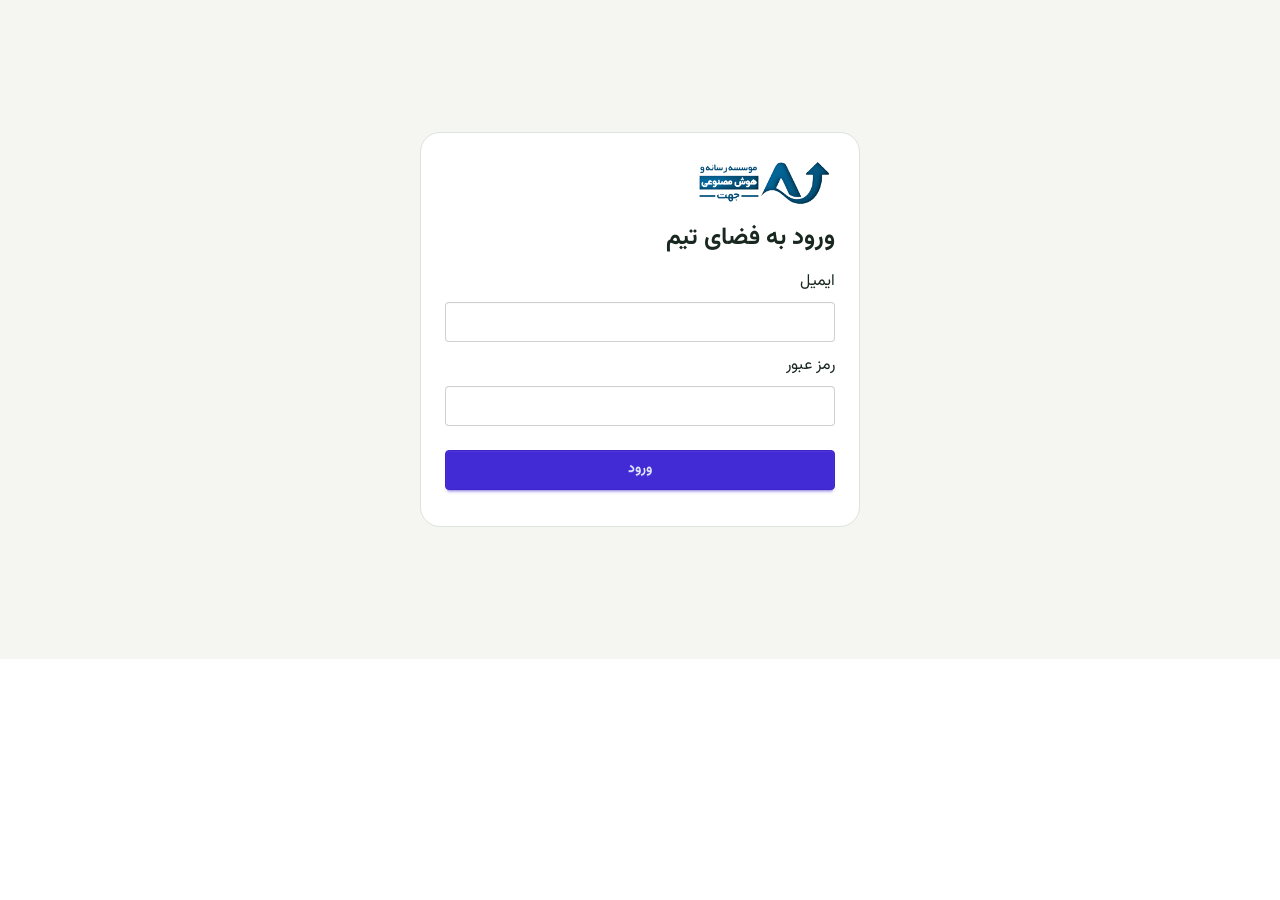
==== index.html @ eda57f1b "Build shared idea matrix and team timeline" ====
<!doctype html><html lang="fa" dir="rtl" data-theme="light"><head><meta charset="utf-8"><meta name="viewport" content="width=device-width,initial-scale=1"><title>ماتریس ایده‌های جهت</title><link href="vendor/daisyui.css" rel="stylesheet"><script src="vendor/tailwind.js"></script><link href="https://fonts.googleapis.com/css2?family=Vazirmatn:wght@400;500;600;700;800&display=swap" rel="stylesheet"><style>body{font-family:Vazirmatn,sans-serif;background:var(--page-bg);color:var(--page-fg)} :root{--page-bg:#f5f6f2;--page-fg:#18271f;--panel:#fff;--line:#dce4dc;--head:#eef3ee;--head-sticky:#e6eee7;--hover:#f8faf7;--muted:#586b5e} [data-theme="dark"]{--page-bg:#151c19;--page-fg:#e5eee8;--panel:#202a25;--line:#405047;--head:#303f36;--head-sticky:#3b4d41;--hover:#28372d;--muted:#b4c6b9} input,textarea{font-family:inherit} .wrap{max-width:1200px;margin:auto;padding:24px} .panel{background:var(--panel);border:1px solid var(--line);border-radius:20px;padding:24px} .grid-ideas{display:grid;grid-template-columns:repeat(auto-fit,minmax(min(100%,330px),1fr));gap:16px} .criterion{display:grid;grid-template-columns:1fr 86px;gap:12px;align-items:center} .criterion input{width:100%} .muted{color:var(--muted)} [data-theme="dark"] .logo{background:#fff;border-radius:8px;padding:5px} textarea{resize:vertical} .matrix-scroll{overflow-x:auto;border:1px solid var(--line);border-radius:14px;background:var(--panel);max-height:70vh}.matrix{border-collapse:separate;border-spacing:0;min-width:max-content;text-align:right}.matrix th,.matrix td{border-bottom:1px solid var(--line);border-left:1px solid var(--line);padding:8px;vertical-align:top}.matrix thead th{position:sticky;top:0;z-index:2;background:var(--head);white-space:normal;font-size:13px;min-width:120px}.matrix .sticky-idea{position:sticky;right:0;z-index:1;background:var(--panel);min-width:190px;box-shadow:-2px 0 5px #192b1f12}.matrix thead .sticky-idea{z-index:3;background:var(--head-sticky)}.matrix textarea{width:190px;min-height:88px;line-height:1.8}.matrix .score-input{width:86px}.matrix .score-cell{min-width:120px}.matrix .final-score{font-weight:700;white-space:nowrap}.matrix th small{display:block;font-weight:400;margin-top:4px}.matrix .input,.matrix .textarea{font-size:14px}.matrix tr:hover td{background-color:var(--hover)}.matrix tr:hover .sticky-idea{background:var(--hover)}@media(max-width:600px){.wrap{padding:12px}.panel{padding:16px}.matrix-scroll{max-height:62vh;overscroll-behavior-x:contain}.matrix .sticky-idea{min-width:132px}.matrix .sticky-idea textarea{width:132px}.matrix textarea{width:160px;min-height:100px}.matrix th,.matrix td{padding:6px}.matrix .input,.matrix .textarea{font-size:16px}.matrix .score-input{width:78px;min-height:44px}.criterion input{font-size:16px;min-height:44px}h1{font-size:1.5rem!important}.mobile-actions{width:100%;display:flex;gap:8px}.mobile-actions .btn{flex:1}.logo{width:112px!important}}</style></head><body><section id="auth" class="wrap"><div class="panel" style="max-width:440px;margin:12vh auto"><img class="logo" src="jahat-logo.png" alt="جهت" width="145"><h1 class="text-2xl font-bold my-4">ورود به فضای تیم</h1><form id="login-form"><label class="block my-3">ایمیل<input class="input w-full mt-2" name="email" type="email" autocomplete="username" required dir="ltr"></label><label class="block my-3">رمز عبور<input class="input w-full mt-2" name="password" type="password" autocomplete="current-password" required dir="ltr"></label><button class="btn btn-primary w-full mt-3">ورود</button><p id="auth-message" role="status" class="mt-3"></p></form></div></section><main class="wrap" id="app" hidden><header class="flex flex-wrap justify-between items-center gap-4 py-5"><div><img class="logo" src="jahat-logo.png" alt="لوگوی جهت" width="145" height="49"><div class="text-sm font-bold mt-2">فضای تصمیم‌گیری جهت</div><h1 class="text-3xl font-extrabold mt-2">ایده‌ها، روشن‌تر از همیشه</h1><p class="muted mt-2">ایده‌ها را ثبت کنید، با معیارهای خود بسنجید و اولویت‌ها را ببینید.</p></div><div class="mobile-actions"><a class="btn" href="timeline.html">تایم‌لاین جهت</a><button id="logout" class="btn">خروج</button><button id="theme" class="btn" type="button" aria-label="تغییر حالت روشن یا تیره">☾ حالت تیره</button><button id="add" class="btn btn-primary">＋ ایده جدید</button></div></header><div class="flex flex-wrap gap-3 my-5"><span class="badge badge-lg">امتیازدهی از ۱ تا ۱۰۰</span><span class="badge badge-lg" id="save-status" role="status">در حال بارگذاری…</span><span class="badge badge-lg" id="user-email"></span><button id="export" class="btn btn-sm">دریافت پشتیبان JSON</button><label class="btn btn-sm">بازیابی پشتیبان<input id="import" type="file" accept="application/json" hidden></label></div><section class="panel my-5"><div class="flex flex-wrap justify-between items-center gap-3"><div><h2 class="text-xl font-bold">معیارهای تصمیم</h2><p class="muted text-sm mt-1">ضریب بیشتر یعنی تأثیر بیشتر در امتیاز نهایی؛ امتیاز با میانگین وزنی محاسبه می‌شود.</p></div><button id="addCriterion" class="btn btn-sm">＋ معیار جدید</button></div><div id="criteria" class="grid-ideas mt-5"></div><p id="weightStatus" class="mt-4 font-bold"></p></section><section class="my-8"><div class="mb-4"><h2 class="text-xl font-bold">ایده‌ها</h2><p class="muted text-sm mt-1">برای هر معیار عدد بزرگ‌تر بهتر است؛ خانه خالی یعنی هنوز ارزیابی نشده.</p></div><p class="muted text-sm mb-3">برای دیدن ستون‌های بیشتر، جدول را به چپ و راست بکشید. عنوان هر ایده در جای خود می‌ماند.</p><div id="ideas"></div></section><section class="panel my-8"><h2 class="text-xl font-bold">رتبه‌بندی زنده</h2><p class="muted text-sm mt-1">با هر تغییر به‌روزرسانی می‌شود؛ ایده‌های ناقص در انتها می‌آیند.</p><div id="ranking" class="mt-5"></div></section></main><script src="vendor/supabase.js"></script><script src="config.js"></script><script src="auth.js"></script><script>
const names=['سرعت رسیدن به نتیجه','مناسب بودن هزینه','امکان درآمدزایی','ریسک قابل‌قبول','تناسب با راهبرد','نیاز مشتری','امکان فروش','توان اجرای تیم'],weights=[1,1,1,1,0.5,2,2,1.5], key='jahat-idea-matrix-v1';let state;const $=s=>document.querySelector(s);const esc=s=>String(s??'').replace(/[&<>"']/g,c=>({'&':'&amp;','<':'&lt;','>':'&gt;','"':'&quot;',"'":'&#39;'}[c]));const num=n=>new Intl.NumberFormat('fa-IR',{maximumFractionDigits:1}).format(n);const uid=()=>Date.now().toString(36)+'-'+Math.random().toString(36).slice(2,11);
let revision=0, dirty=false, saving=false;
function save(){dirty=true;render();flush();}
async function flush(){if(saving||!dirty)return;saving=true;dirty=false;const snapshot=JSON.parse(JSON.stringify(state));$('#save-status').textContent='در حال ذخیره…';const result=await client.rpc('save_idea_matrix',{p_content:snapshot,p_revision:revision});if(result.error){dirty=true;$('#save-status').textContent='ذخیره نشد؛ پشتیبان بگیرید و صفحه را تازه کنید';alert('تغییرات ذخیره نشد. احتمالاً فرد دیگری هم‌زمان ویرایش کرده است. لطفاً از تغییرات پشتیبان بگیرید و صفحه را تازه کنید.');}else{revision=Number(result.data);$('#save-status').textContent='ذخیره شد';}saving=false;if(dirty&&!result.error)flush();}function score(i){let total=state.criteria.reduce((a,c)=>a+Number(c.weight),0);if(total<=0||state.criteria.some(c=>i.scores[c.id]===''||i.scores[c.id]==null||!Number.isFinite(Number(i.scores[c.id]))||Number(i.scores[c.id])<1||Number(i.scores[c.id])>100))return null;return Math.round(state.criteria.reduce((a,c)=>a+Number(i.scores[c.id])*Number(c.weight),0)*10/total)/10}
function render(){let oldScroll=$('.matrix-scroll');let scrollLeft=oldScroll?.scrollLeft??0,scrollTop=oldScroll?.scrollTop??0;let total=state.criteria.reduce((a,c)=>a+Number(c.weight),0);$('#weightStatus').textContent='مجموع ضرایب: '+num(total)+(total<=0?' — دست‌کم یک ضریب باید بیشتر از صفر باشد':'');$('#criteria').innerHTML=state.criteria.map(c=>`<div class="criterion"><label class="text-sm font-semibold"><input class="input input-sm w-full" aria-label="نام معیار" data-c="${c.id}" data-field="name" value="${esc(c.name)}"></label><div><input class="input input-sm" aria-label="ضریب معیار" type="number" min="0" step="0.1" data-c="${c.id}" data-field="weight" value="${esc(c.weight)}"></div></div>`).join('');$('#ideas').innerHTML=`<div class="matrix-scroll" role="region" aria-label="جدول ایده‌ها؛ قابل پیمایش افقی" tabindex="0"><table class="table matrix"><thead><tr><th class="sticky-idea" scope="col">ایده</th>${[['method','توضیح روش'],['goals','اهداف'],['needs','ملزومات'],['time','زمان رسیدن به نتیجه']].map(([f,l])=>`<th scope="col">${l}</th>`).join('')}${state.criteria.map(c=>`<th class="score-cell" scope="col">${esc(c.name)}<small>ضریب ${num(c.weight)}</small></th>`).join('')}<th scope="col">امتیاز نهایی<small>از ۱۰۰</small></th><th scope="col">دلایل و شواهد</th><th scope="col">عملیات</th></tr></thead><tbody>${state.ideas.map((i,k)=>`<tr><th scope="row" class="sticky-idea"><span class="muted text-xs">${num(k+1)}</span><textarea class="textarea" rows="3" aria-label="عنوان ایده ${num(k+1)}" data-i="${i.id}" data-field="title">${esc(i.title)}</textarea></th>${[['method','توضیح روش'],['goals','اهداف'],['needs','ملزومات'],['time','زمان رسیدن به نتیجه']].map(([f,l])=>`<td><textarea class="textarea" rows="3" aria-label="${l}، ایده ${num(k+1)}" data-i="${i.id}" data-field="${f}">${esc(i[f])}</textarea></td>`).join('')}${state.criteria.map(c=>`<td class="score-cell"><input class="input score-input" type="number" min="1" max="100" step="1" data-i="${i.id}" data-score="${c.id}" value="${esc(i.scores[c.id]??'')}" aria-label="${esc(c.name)}، ایده ${num(k+1)}"></td>`).join('')}<td class="final-score">${score(i)===null?'ناقص':num(score(i))}</td><td><textarea class="textarea" rows="3" aria-label="دلایل و شواهد، ایده ${num(k+1)}" data-i="${i.id}" data-field="evidence">${esc(i.evidence)}</textarea></td><td><button class="btn btn-ghost btn-sm" data-delete="${i.id}" aria-label="حذف ایده ${num(k+1)}">حذف</button></td></tr>`).join('')}</tbody></table>${state.ideas.length?'':'<p class="p-4">هنوز ایده‌ای ثبت نشده است. از دکمه ایده جدید استفاده کنید.</p>'}</div>`;$('.matrix-scroll').scrollLeft=scrollLeft;$('.matrix-scroll').scrollTop=scrollTop;let sorted=[...state.ideas].sort((a,b)=>(score(b)??-1)-(score(a)??-1));$('#ranking').innerHTML=sorted.length?sorted.map((i,k)=>`<div class="flex justify-between items-center gap-4 py-4 border-b border-base-200"><div><span class="badge ml-3">${num(k+1)}</span><strong>${esc(i.title||'ایده بدون عنوان')}</strong></div><span class="font-bold">${score(i)===null?'ناقص':num(score(i))+' از ۱۰۰'}</span></div>`).join(''):'هنوز ایده‌ای ثبت نشده است.'}
const themeButton=$('#theme');function setTheme(t){document.documentElement.dataset.theme=t;themeButton.textContent=t==='dark'?'☀ حالت روشن':'☾ حالت تیره';localStorage.setItem('jahat-theme',t)}setTheme(localStorage.getItem('jahat-theme')|| (matchMedia('(prefers-color-scheme: dark)').matches?'dark':'light'));themeButton.onclick=()=>setTheme(document.documentElement.dataset.theme==='dark'?'light':'dark');
// Re-render on change so typing remains uninterrupted.
document.addEventListener('change',e=>{let t=e.target;if(t.dataset.c){let c=state.criteria.find(c=>c.id===t.dataset.c);c[t.dataset.field]=t.dataset.field==='weight'?Math.max(0,Number(t.value)||0):t.value;save()}if(t.dataset.i){let i=state.ideas.find(i=>i.id===t.dataset.i);if(t.dataset.score){let n=t.value===''?'':Number(t.value);if(n!==''&&(!Number.isInteger(n)||n<1||n>100)){alert('امتیاز باید عدد صحیح بین ۱ تا ۱۰۰ باشد.');t.value=i.scores[t.dataset.score]??'';return}i.scores[t.dataset.score]=n}else i[t.dataset.field]=t.value;save()}});document.addEventListener('click',e=>{let id=e.target.dataset.delete;if(id&&confirm('این ایده حذف شود؟ پیش از حذف می‌توانید پشتیبان بگیرید.')){state.ideas=state.ideas.filter(i=>i.id!==id);save()}});$('#add').onclick=()=>{state.ideas.push({id:uid(),title:'',method:'',goals:'',needs:'',time:'',evidence:'',scores:{}});save();document.querySelector('#ideas tbody tr:last-child').scrollIntoView({behavior:'smooth',block:'nearest'})};$('#addCriterion').onclick=()=>{state.criteria.push({id:uid(),name:'معیار جدید',weight:1});save()};$('#export').onclick=()=>{let a=document.createElement('a');a.href=URL.createObjectURL(new Blob([JSON.stringify(state,null,2)],{type:'application/json'}));a.download='jahat-ideas-backup.json';a.click();URL.revokeObjectURL(a.href)};$('#import').onchange=async e=>{try{let d=JSON.parse(await e.target.files[0].text());if(!Array.isArray(d.criteria)||!Array.isArray(d.ideas))throw Error();if(confirm('داده‌های فعلی با این پشتیبان جایگزین شوند؟')){state=d;if(!state.coefficientsV1){state.criteria.forEach(c=>c.weight=Number(c.weight)/10);state.coefficientsV1=true}save()}}catch{alert('فایل پشتیبان معتبر نیست.')}e.target.value=''};
(async()=>{try{if(!await activate())return;const {data,error}=await client.from('idea_matrix').select('content,revision').eq('id',true).single();if(error)throw error;revision=Number(data.revision);state=data.content;if(!state.criteria.length){state={coefficientsV1:true,criteria:names.map((name,n)=>({id:'c'+n,name,weight:weights[n]})),ideas:[]};}render();$('#save-status').textContent='داده‌های مشترک بارگذاری شد';}catch(e){$('#save-status').textContent='خطا در دریافت داده‌ها؛ صفحه را تازه کنید';}})();</script></body></html>
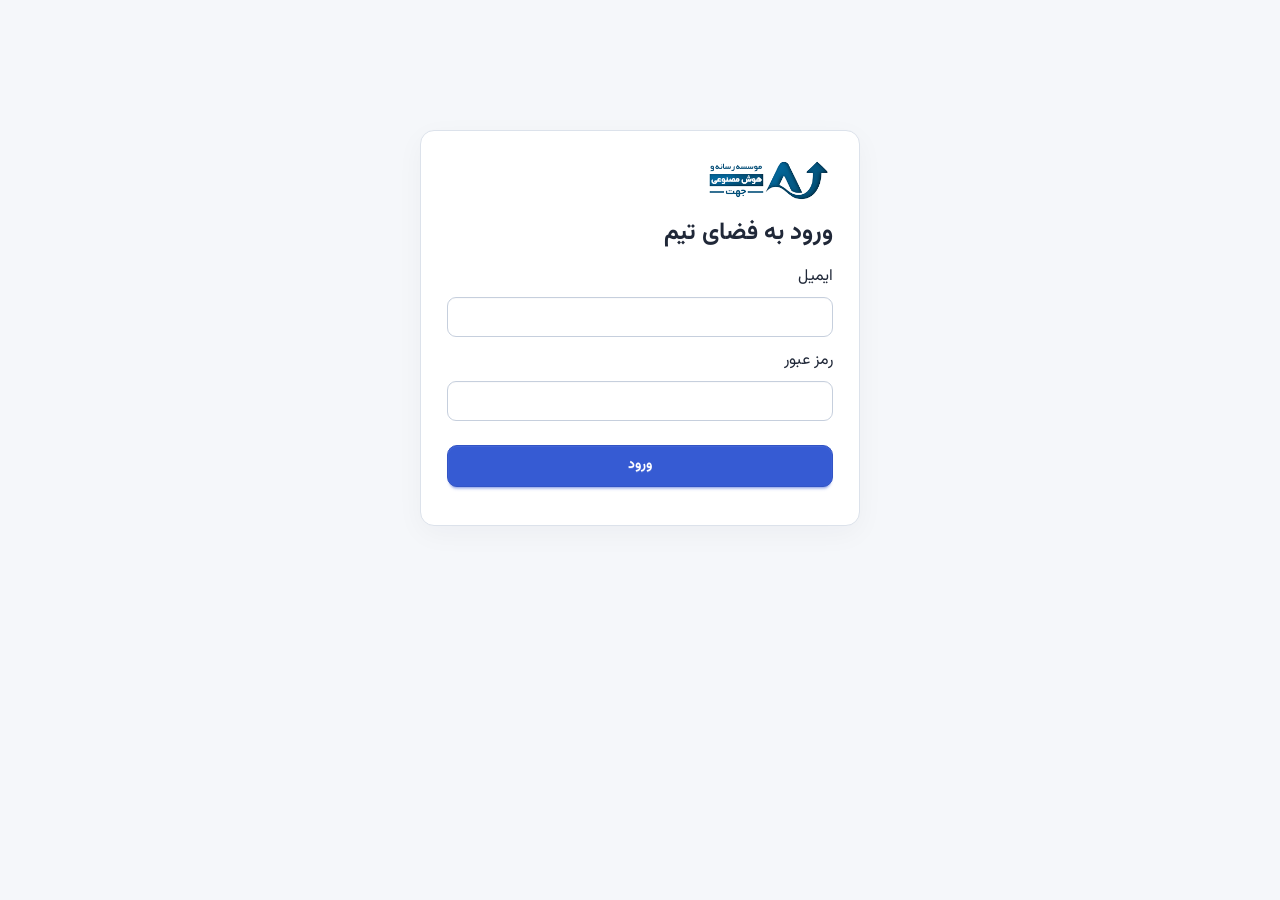
==== commit ede4c94e: "Redesign timeline and preserve login sessions" ====
--- a/index.html
+++ b/index.html
@@ -1,10 +1,12 @@
-<!doctype html><html lang="fa" dir="rtl" data-theme="light"><head><meta charset="utf-8"><meta name="viewport" content="width=device-width,initial-scale=1"><title>ماتریس ایده‌های جهت</title><link href="vendor/daisyui.css" rel="stylesheet"><script src="vendor/tailwind.js"></script><link href="https://fonts.googleapis.com/css2?family=Vazirmatn:wght@400;500;600;700;800&display=swap" rel="stylesheet"><style>body{font-family:Vazirmatn,sans-serif;background:var(--page-bg);color:var(--page-fg)} :root{--page-bg:#f5f6f2;--page-fg:#18271f;--panel:#fff;--line:#dce4dc;--head:#eef3ee;--head-sticky:#e6eee7;--hover:#f8faf7;--muted:#586b5e} [data-theme="dark"]{--page-bg:#151c19;--page-fg:#e5eee8;--panel:#202a25;--line:#405047;--head:#303f36;--head-sticky:#3b4d41;--hover:#28372d;--muted:#b4c6b9} input,textarea{font-family:inherit} .wrap{max-width:1200px;margin:auto;padding:24px} .panel{background:var(--panel);border:1px solid var(--line);border-radius:20px;padding:24px} .grid-ideas{display:grid;grid-template-columns:repeat(auto-fit,minmax(min(100%,330px),1fr));gap:16px} .criterion{display:grid;grid-template-columns:1fr 86px;gap:12px;align-items:center} .criterion input{width:100%} .muted{color:var(--muted)} [data-theme="dark"] .logo{background:#fff;border-radius:8px;padding:5px} textarea{resize:vertical} .matrix-scroll{overflow-x:auto;border:1px solid var(--line);border-radius:14px;background:var(--panel);max-height:70vh}.matrix{border-collapse:separate;border-spacing:0;min-width:max-content;text-align:right}.matrix th,.matrix td{border-bottom:1px solid var(--line);border-left:1px solid var(--line);padding:8px;vertical-align:top}.matrix thead th{position:sticky;top:0;z-index:2;background:var(--head);white-space:normal;font-size:13px;min-width:120px}.matrix .sticky-idea{position:sticky;right:0;z-index:1;background:var(--panel);min-width:190px;box-shadow:-2px 0 5px #192b1f12}.matrix thead .sticky-idea{z-index:3;background:var(--head-sticky)}.matrix textarea{width:190px;min-height:88px;line-height:1.8}.matrix .score-input{width:86px}.matrix .score-cell{min-width:120px}.matrix .final-score{font-weight:700;white-space:nowrap}.matrix th small{display:block;font-weight:400;margin-top:4px}.matrix .input,.matrix .textarea{font-size:14px}.matrix tr:hover td{background-color:var(--hover)}.matrix tr:hover .sticky-idea{background:var(--hover)}@media(max-width:600px){.wrap{padding:12px}.panel{padding:16px}.matrix-scroll{max-height:62vh;overscroll-behavior-x:contain}.matrix .sticky-idea{min-width:132px}.matrix .sticky-idea textarea{width:132px}.matrix textarea{width:160px;min-height:100px}.matrix th,.matrix td{padding:6px}.matrix .input,.matrix .textarea{font-size:16px}.matrix .score-input{width:78px;min-height:44px}.criterion input{font-size:16px;min-height:44px}h1{font-size:1.5rem!important}.mobile-actions{width:100%;display:flex;gap:8px}.mobile-actions .btn{flex:1}.logo{width:112px!important}}</style></head><body><section id="auth" class="wrap"><div class="panel" style="max-width:440px;margin:12vh auto"><img class="logo" src="jahat-logo.png" alt="جهت" width="145"><h1 class="text-2xl font-bold my-4">ورود به فضای تیم</h1><form id="login-form"><label class="block my-3">ایمیل<input class="input w-full mt-2" name="email" type="email" autocomplete="username" required dir="ltr"></label><label class="block my-3">رمز عبور<input class="input w-full mt-2" name="password" type="password" autocomplete="current-password" required dir="ltr"></label><button class="btn btn-primary w-full mt-3">ورود</button><p id="auth-message" role="status" class="mt-3"></p></form></div></section><main class="wrap" id="app" hidden><header class="flex flex-wrap justify-between items-center gap-4 py-5"><div><img class="logo" src="jahat-logo.png" alt="لوگوی جهت" width="145" height="49"><div class="text-sm font-bold mt-2">فضای تصمیم‌گیری جهت</div><h1 class="text-3xl font-extrabold mt-2">ایده‌ها، روشن‌تر از همیشه</h1><p class="muted mt-2">ایده‌ها را ثبت کنید، با معیارهای خود بسنجید و اولویت‌ها را ببینید.</p></div><div class="mobile-actions"><a class="btn" href="timeline.html">تایم‌لاین جهت</a><button id="logout" class="btn">خروج</button><button id="theme" class="btn" type="button" aria-label="تغییر حالت روشن یا تیره">☾ حالت تیره</button><button id="add" class="btn btn-primary">＋ ایده جدید</button></div></header><div class="flex flex-wrap gap-3 my-5"><span class="badge badge-lg">امتیازدهی از ۱ تا ۱۰۰</span><span class="badge badge-lg" id="save-status" role="status">در حال بارگذاری…</span><span class="badge badge-lg" id="user-email"></span><button id="export" class="btn btn-sm">دریافت پشتیبان JSON</button><label class="btn btn-sm">بازیابی پشتیبان<input id="import" type="file" accept="application/json" hidden></label></div><section class="panel my-5"><div class="flex flex-wrap justify-between items-center gap-3"><div><h2 class="text-xl font-bold">معیارهای تصمیم</h2><p class="muted text-sm mt-1">ضریب بیشتر یعنی تأثیر بیشتر در امتیاز نهایی؛ امتیاز با میانگین وزنی محاسبه می‌شود.</p></div><button id="addCriterion" class="btn btn-sm">＋ معیار جدید</button></div><div id="criteria" class="grid-ideas mt-5"></div><p id="weightStatus" class="mt-4 font-bold"></p></section><section class="my-8"><div class="mb-4"><h2 class="text-xl font-bold">ایده‌ها</h2><p class="muted text-sm mt-1">برای هر معیار عدد بزرگ‌تر بهتر است؛ خانه خالی یعنی هنوز ارزیابی نشده.</p></div><p class="muted text-sm mb-3">برای دیدن ستون‌های بیشتر، جدول را به چپ و راست بکشید. عنوان هر ایده در جای خود می‌ماند.</p><div id="ideas"></div></section><section class="panel my-8"><h2 class="text-xl font-bold">رتبه‌بندی زنده</h2><p class="muted text-sm mt-1">با هر تغییر به‌روزرسانی می‌شود؛ ایده‌های ناقص در انتها می‌آیند.</p><div id="ranking" class="mt-5"></div></section></main><script src="vendor/supabase.js"></script><script src="config.js"></script><script src="auth.js"></script><script>
+<!doctype html><html lang="fa" dir="rtl" data-theme="light"><head><meta charset="utf-8"><meta name="viewport" content="width=device-width,initial-scale=1"><title>ماتریس ایده‌های جهت</title><link href="vendor/daisyui.css" rel="stylesheet"><script src="vendor/tailwind.js"></script><link href="app.css?v=20261118-1" rel="stylesheet"></head><body><section id="auth" class="wrap" hidden><div class="panel" style="max-width:440px;margin:12vh auto"><img class="logo" src="jahat-logo.png" alt="جهت" width="145"><h1 class="text-2xl font-bold my-4">ورود به فضای تیم</h1><form id="login-form"><label class="block my-3">ایمیل<input class="input w-full mt-2" name="email" type="email" autocomplete="username" required dir="ltr"></label><label class="block my-3">رمز عبور<input class="input w-full mt-2" name="password" type="password" autocomplete="current-password" required dir="ltr"></label><button class="btn btn-primary w-full mt-3">ورود</button></form><p id="auth-message" role="status" class="mt-3"></p><button id="retry-access" type="button" class="btn btn-sm mt-3 hidden">تلاش دوباره</button></div></section><main class="wrap" id="app" hidden><header class="app-header"><div><img class="logo" src="jahat-logo.png" alt="لوگوی جهت" width="145" height="49"><div class="text-sm font-bold mt-2">فضای تصمیم‌گیری جهت</div><h1 class="text-3xl font-extrabold mt-2">ایده‌ها، روشن‌تر از همیشه</h1><p class="muted mt-2">ایده‌ها را ثبت کنید، با معیارهای خود بسنجید و اولویت‌ها را ببینید.</p></div><div class="mobile-actions"><a class="btn" href="timeline.html">تایم‌لاین جهت</a><button id="change-password" class="btn">تغییر رمز</button><button id="logout" class="btn">خروج</button><button id="theme" class="btn" type="button" aria-label="تغییر حالت روشن یا تیره">☾ حالت تیره</button><button id="add" class="btn btn-primary">＋ ایده جدید</button></div></header><div class="flex flex-wrap gap-3 my-5"><span class="badge badge-lg">امتیازدهی از ۱ تا ۱۰۰</span><span class="badge badge-lg" id="save-status" role="status">در حال بارگذاری…</span><span class="badge badge-lg" id="user-email"></span><button id="export" class="btn btn-sm">دریافت پشتیبان JSON</button><label class="btn btn-sm">بازیابی پشتیبان<input id="import" type="file" accept="application/json" hidden></label></div><section class="panel my-5"><div class="flex flex-wrap justify-between items-center gap-3"><div><h2 class="text-xl font-bold">معیارهای تصمیم</h2><p class="muted text-sm mt-1">ضریب بیشتر یعنی تأثیر بیشتر در امتیاز نهایی؛ امتیاز با میانگین وزنی محاسبه می‌شود.</p></div><button id="addCriterion" class="btn btn-sm">＋ معیار جدید</button></div><div id="criteria" class="grid-ideas mt-5"></div><p id="weightStatus" class="mt-4 font-bold"></p></section><section class="my-8"><div class="mb-4"><h2 class="text-xl font-bold">ایده‌ها</h2><p class="muted text-sm mt-1">برای هر معیار عدد بزرگ‌تر بهتر است؛ خانه خالی یعنی هنوز ارزیابی نشده.</p></div><p class="muted text-sm mb-3">برای دیدن ستون‌های بیشتر، جدول را به چپ و راست بکشید. عنوان هر ایده در جای خود می‌ماند.</p><div id="ideas"></div></section><section class="panel my-8"><h2 class="text-xl font-bold">رتبه‌بندی زنده</h2><p class="muted text-sm mt-1">با هر تغییر به‌روزرسانی می‌شود؛ ایده‌های ناقص در انتها می‌آیند.</p><div id="ranking" class="mt-5"></div></section></main><dialog id="password-dialog" class="modal"><div class="modal-box"><h2 class="text-xl font-bold">تغییر رمز عبور</h2><p class="muted text-sm mt-2">برای حفظ امنیت، هر عضو رمز شخصی خود را انتخاب کند.</p><form id="password-form"><label class="block mt-4">رمز جدید<input class="input w-full mt-2" name="new_password" type="password" minlength="10" autocomplete="new-password" required dir="ltr"></label><p id="password-message" class="mt-2" role="status"></p><div class="modal-action"><button class="btn btn-primary">ثبت رمز</button><button type="button" id="password-cancel" class="btn">انصراف</button></div></form></div></dialog><script src="vendor/supabase.js"></script><script src="config.js"></script><script src="auth.js?v=20261118-1"></script><script>
 const names=['سرعت رسیدن به نتیجه','مناسب بودن هزینه','امکان درآمدزایی','ریسک قابل‌قبول','تناسب با راهبرد','نیاز مشتری','امکان فروش','توان اجرای تیم'],weights=[1,1,1,1,0.5,2,2,1.5], key='jahat-idea-matrix-v1';let state;const $=s=>document.querySelector(s);const esc=s=>String(s??'').replace(/[&<>"']/g,c=>({'&':'&amp;','<':'&lt;','>':'&gt;','"':'&quot;',"'":'&#39;'}[c]));const num=n=>new Intl.NumberFormat('fa-IR',{maximumFractionDigits:1}).format(n);const uid=()=>Date.now().toString(36)+'-'+Math.random().toString(36).slice(2,11);
 let revision=0, dirty=false, saving=false;
 function save(){dirty=true;render();flush();}
-async function flush(){if(saving||!dirty)return;saving=true;dirty=false;const snapshot=JSON.parse(JSON.stringify(state));$('#save-status').textContent='در حال ذخیره…';const result=await client.rpc('save_idea_matrix',{p_content:snapshot,p_revision:revision});if(result.error){dirty=true;$('#save-status').textContent='ذخیره نشد؛ پشتیبان بگیرید و صفحه را تازه کنید';alert('تغییرات ذخیره نشد. احتمالاً فرد دیگری هم‌زمان ویرایش کرده است. لطفاً از تغییرات پشتیبان بگیرید و صفحه را تازه کنید.');}else{revision=Number(result.data);$('#save-status').textContent='ذخیره شد';}saving=false;if(dirty&&!result.error)flush();}function score(i){let total=state.criteria.reduce((a,c)=>a+Number(c.weight),0);if(total<=0||state.criteria.some(c=>i.scores[c.id]===''||i.scores[c.id]==null||!Number.isFinite(Number(i.scores[c.id]))||Number(i.scores[c.id])<1||Number(i.scores[c.id])>100))return null;return Math.round(state.criteria.reduce((a,c)=>a+Number(i.scores[c.id])*Number(c.weight),0)*10/total)/10}
-function render(){let oldScroll=$('.matrix-scroll');let scrollLeft=oldScroll?.scrollLeft??0,scrollTop=oldScroll?.scrollTop??0;let total=state.criteria.reduce((a,c)=>a+Number(c.weight),0);$('#weightStatus').textContent='مجموع ضرایب: '+num(total)+(total<=0?' — دست‌کم یک ضریب باید بیشتر از صفر باشد':'');$('#criteria').innerHTML=state.criteria.map(c=>`<div class="criterion"><label class="text-sm font-semibold"><input class="input input-sm w-full" aria-label="نام معیار" data-c="${c.id}" data-field="name" value="${esc(c.name)}"></label><div><input class="input input-sm" aria-label="ضریب معیار" type="number" min="0" step="0.1" data-c="${c.id}" data-field="weight" value="${esc(c.weight)}"></div></div>`).join('');$('#ideas').innerHTML=`<div class="matrix-scroll" role="region" aria-label="جدول ایده‌ها؛ قابل پیمایش افقی" tabindex="0"><table class="table matrix"><thead><tr><th class="sticky-idea" scope="col">ایده</th>${[['method','توضیح روش'],['goals','اهداف'],['needs','ملزومات'],['time','زمان رسیدن به نتیجه']].map(([f,l])=>`<th scope="col">${l}</th>`).join('')}${state.criteria.map(c=>`<th class="score-cell" scope="col">${esc(c.name)}<small>ضریب ${num(c.weight)}</small></th>`).join('')}<th scope="col">امتیاز نهایی<small>از ۱۰۰</small></th><th scope="col">دلایل و شواهد</th><th scope="col">عملیات</th></tr></thead><tbody>${state.ideas.map((i,k)=>`<tr><th scope="row" class="sticky-idea"><span class="muted text-xs">${num(k+1)}</span><textarea class="textarea" rows="3" aria-label="عنوان ایده ${num(k+1)}" data-i="${i.id}" data-field="title">${esc(i.title)}</textarea></th>${[['method','توضیح روش'],['goals','اهداف'],['needs','ملزومات'],['time','زمان رسیدن به نتیجه']].map(([f,l])=>`<td><textarea class="textarea" rows="3" aria-label="${l}، ایده ${num(k+1)}" data-i="${i.id}" data-field="${f}">${esc(i[f])}</textarea></td>`).join('')}${state.criteria.map(c=>`<td class="score-cell"><input class="input score-input" type="number" min="1" max="100" step="1" data-i="${i.id}" data-score="${c.id}" value="${esc(i.scores[c.id]??'')}" aria-label="${esc(c.name)}، ایده ${num(k+1)}"></td>`).join('')}<td class="final-score">${score(i)===null?'ناقص':num(score(i))}</td><td><textarea class="textarea" rows="3" aria-label="دلایل و شواهد، ایده ${num(k+1)}" data-i="${i.id}" data-field="evidence">${esc(i.evidence)}</textarea></td><td><button class="btn btn-ghost btn-sm" data-delete="${i.id}" aria-label="حذف ایده ${num(k+1)}">حذف</button></td></tr>`).join('')}</tbody></table>${state.ideas.length?'':'<p class="p-4">هنوز ایده‌ای ثبت نشده است. از دکمه ایده جدید استفاده کنید.</p>'}</div>`;$('.matrix-scroll').scrollLeft=scrollLeft;$('.matrix-scroll').scrollTop=scrollTop;let sorted=[...state.ideas].sort((a,b)=>(score(b)??-1)-(score(a)??-1));$('#ranking').innerHTML=sorted.length?sorted.map((i,k)=>`<div class="flex justify-between items-center gap-4 py-4 border-b border-base-200"><div><span class="badge ml-3">${num(k+1)}</span><strong>${esc(i.title||'ایده بدون عنوان')}</strong></div><span class="font-bold">${score(i)===null?'ناقص':num(score(i))+' از ۱۰۰'}</span></div>`).join(''):'هنوز ایده‌ای ثبت نشده است.'}
+async function flush(){if(saving||!dirty)return;saving=true;dirty=false;const snapshot=JSON.parse(JSON.stringify(state));$('#save-status').textContent='در حال ذخیره…';let failed=false;try{const result=await client.rpc('save_idea_matrix',{p_content:snapshot,p_revision:revision});if(result.error)throw result.error;revision=Number(result.data);$('#save-status').textContent='ذخیره شد';}catch(e){failed=true;dirty=true;$('#save-status').textContent='ذخیره نشد؛ پشتیبان بگیرید و صفحه را تازه کنید';alert('تغییرات ذخیره نشد. اتصال یا ویرایش هم‌زمان را بررسی کنید. ابتدا از تغییرات پشتیبان بگیرید، سپس صفحه را تازه کنید.');}finally{saving=false}if(dirty&&!failed)flush();}function score(i){let total=state.criteria.reduce((a,c)=>a+Number(c.weight),0);if(total<=0||state.criteria.some(c=>i.scores[c.id]===''||i.scores[c.id]==null||!Number.isFinite(Number(i.scores[c.id]))||Number(i.scores[c.id])<1||Number(i.scores[c.id])>100))return null;return Math.round(state.criteria.reduce((a,c)=>a+Number(i.scores[c.id])*Number(c.weight),0)*10/total)/10}
+function render(){let oldScroll=$('.matrix-scroll');let scrollLeft=oldScroll?.scrollLeft??0,scrollTop=oldScroll?.scrollTop??0;let total=state.criteria.reduce((a,c)=>a+Number(c.weight),0);$('#weightStatus').textContent='مجموع ضرایب: '+num(total)+(total<=0?' — دست‌کم یک ضریب باید بیشتر از صفر باشد':'');$('#criteria').innerHTML=state.criteria.map(c=>`<div class="criterion"><label class="text-sm font-semibold"><input class="input input-sm w-full" aria-label="نام معیار" data-c="${esc(c.id)}" data-field="name" value="${esc(c.name)}"></label><div><input class="input input-sm" aria-label="ضریب معیار" type="number" min="0" step="0.1" data-c="${esc(c.id)}" data-field="weight" value="${esc(c.weight)}"></div></div>`).join('');$('#ideas').innerHTML=`<div class="matrix-scroll" role="region" aria-label="جدول ایده‌ها؛ قابل پیمایش افقی" tabindex="0"><table class="table matrix"><thead><tr><th class="sticky-idea" scope="col">ایده</th>${[['method','توضیح روش'],['goals','اهداف'],['needs','ملزومات'],['time','زمان رسیدن به نتیجه']].map(([f,l])=>`<th scope="col">${l}</th>`).join('')}${state.criteria.map(c=>`<th class="score-cell" scope="col">${esc(c.name)}<small>ضریب ${num(c.weight)}</small></th>`).join('')}<th scope="col">امتیاز نهایی<small>از ۱۰۰</small></th><th scope="col">دلایل و شواهد</th><th scope="col">عملیات</th></tr></thead><tbody>${state.ideas.map((i,k)=>`<tr><th scope="row" class="sticky-idea"><span class="muted text-xs">${num(k+1)}</span><textarea class="textarea" rows="3" aria-label="عنوان ایده ${num(k+1)}" data-i="${esc(i.id)}" data-field="title">${esc(i.title)}</textarea></th>${[['method','توضیح روش'],['goals','اهداف'],['needs','ملزومات'],['time','زمان رسیدن به نتیجه']].map(([f,l])=>`<td><textarea class="textarea" rows="3" aria-label="${l}، ایده ${num(k+1)}" data-i="${esc(i.id)}" data-field="${f}">${esc(i[f])}</textarea></td>`).join('')}${state.criteria.map(c=>`<td class="score-cell"><input class="input score-input" type="number" min="1" max="100" step="1" data-i="${esc(i.id)}" data-score="${esc(c.id)}" value="${esc(i.scores[c.id]??'')}" aria-label="${esc(c.name)}، ایده ${num(k+1)}"></td>`).join('')}<td class="final-score" data-score-result="${esc(i.id)}">${score(i)===null?'ناقص':num(score(i))}</td><td><textarea class="textarea" rows="3" aria-label="دلایل و شواهد، ایده ${num(k+1)}" data-i="${esc(i.id)}" data-field="evidence">${esc(i.evidence)}</textarea></td><td><button class="btn btn-ghost btn-sm" data-delete="${esc(i.id)}" aria-label="حذف ایده ${num(k+1)}">حذف</button></td></tr>`).join('')}</tbody></table>${state.ideas.length?'':'<p class="p-4">هنوز ایده‌ای ثبت نشده است. از دکمه ایده جدید استفاده کنید.</p>'}</div>`;$('.matrix-scroll').scrollLeft=scrollLeft;$('.matrix-scroll').scrollTop=scrollTop;updateRanking()}
+function updateRanking(){let sorted=[...state.ideas].sort((a,b)=>(score(b)??-1)-(score(a)??-1));$('#ranking').innerHTML=sorted.length?sorted.map((i,k)=>`<div class="flex justify-between items-center gap-4 py-4 border-b border-base-200"><div><span class="badge ml-3">${num(k+1)}</span><strong>${esc(i.title||'ایده بدون عنوان')}</strong></div><span class="font-bold">${score(i)===null?'ناقص':num(score(i))+' از ۱۰۰'}</span></div>`).join(''):'هنوز ایده‌ای ثبت نشده است.'}
+let scoreTimer;document.addEventListener('input',e=>{const t=e.target;if(!t.dataset.score||!t.dataset.i||!state)return;const i=state.ideas.find(x=>x.id===t.dataset.i);if(!i)return;const value=t.value===''?'':Number(t.value);if(value!==''&&(!Number.isInteger(value)||value<1||value>100))return;i.scores[t.dataset.score]=value;const cell=[...document.querySelectorAll('[data-score-result]')].find(x=>x.dataset.scoreResult===i.id);if(cell)cell.textContent=score(i)===null?'ناقص':num(score(i));updateRanking();dirty=true;$('#save-status').textContent='در انتظار ذخیره…';clearTimeout(scoreTimer);scoreTimer=setTimeout(flush,700)});
 const themeButton=$('#theme');function setTheme(t){document.documentElement.dataset.theme=t;themeButton.textContent=t==='dark'?'☀ حالت روشن':'☾ حالت تیره';localStorage.setItem('jahat-theme',t)}setTheme(localStorage.getItem('jahat-theme')|| (matchMedia('(prefers-color-scheme: dark)').matches?'dark':'light'));themeButton.onclick=()=>setTheme(document.documentElement.dataset.theme==='dark'?'light':'dark');
 // Re-render on change so typing remains uninterrupted.
-document.addEventListener('change',e=>{let t=e.target;if(t.dataset.c){let c=state.criteria.find(c=>c.id===t.dataset.c);c[t.dataset.field]=t.dataset.field==='weight'?Math.max(0,Number(t.value)||0):t.value;save()}if(t.dataset.i){let i=state.ideas.find(i=>i.id===t.dataset.i);if(t.dataset.score){let n=t.value===''?'':Number(t.value);if(n!==''&&(!Number.isInteger(n)||n<1||n>100)){alert('امتیاز باید عدد صحیح بین ۱ تا ۱۰۰ باشد.');t.value=i.scores[t.dataset.score]??'';return}i.scores[t.dataset.score]=n}else i[t.dataset.field]=t.value;save()}});document.addEventListener('click',e=>{let id=e.target.dataset.delete;if(id&&confirm('این ایده حذف شود؟ پیش از حذف می‌توانید پشتیبان بگیرید.')){state.ideas=state.ideas.filter(i=>i.id!==id);save()}});$('#add').onclick=()=>{state.ideas.push({id:uid(),title:'',method:'',goals:'',needs:'',time:'',evidence:'',scores:{}});save();document.querySelector('#ideas tbody tr:last-child').scrollIntoView({behavior:'smooth',block:'nearest'})};$('#addCriterion').onclick=()=>{state.criteria.push({id:uid(),name:'معیار جدید',weight:1});save()};$('#export').onclick=()=>{let a=document.createElement('a');a.href=URL.createObjectURL(new Blob([JSON.stringify(state,null,2)],{type:'application/json'}));a.download='jahat-ideas-backup.json';a.click();URL.revokeObjectURL(a.href)};$('#import').onchange=async e=>{try{let d=JSON.parse(await e.target.files[0].text());if(!Array.isArray(d.criteria)||!Array.isArray(d.ideas))throw Error();if(confirm('داده‌های فعلی با این پشتیبان جایگزین شوند؟')){state=d;if(!state.coefficientsV1){state.criteria.forEach(c=>c.weight=Number(c.weight)/10);state.coefficientsV1=true}save()}}catch{alert('فایل پشتیبان معتبر نیست.')}e.target.value=''};
-(async()=>{try{if(!await activate())return;const {data,error}=await client.from('idea_matrix').select('content,revision').eq('id',true).single();if(error)throw error;revision=Number(data.revision);state=data.content;if(!state.criteria.length){state={coefficientsV1:true,criteria:names.map((name,n)=>({id:'c'+n,name,weight:weights[n]})),ideas:[]};}render();$('#save-status').textContent='داده‌های مشترک بارگذاری شد';}catch(e){$('#save-status').textContent='خطا در دریافت داده‌ها؛ صفحه را تازه کنید';}})();</script></body></html>+document.addEventListener('change',e=>{let t=e.target;if(t.dataset.c){let c=state.criteria.find(c=>c.id===t.dataset.c);c[t.dataset.field]=t.dataset.field==='weight'?Math.max(0,Number(t.value)||0):t.value;save()}if(t.dataset.i){let i=state.ideas.find(i=>i.id===t.dataset.i);if(t.dataset.score){let n=t.value===''?'':Number(t.value);if(n!==''&&(!Number.isInteger(n)||n<1||n>100)){alert('امتیاز باید عدد صحیح بین ۱ تا ۱۰۰ باشد.');t.value=i.scores[t.dataset.score]??'';return}i.scores[t.dataset.score]=n}else i[t.dataset.field]=t.value;save()}});document.addEventListener('click',e=>{let id=e.target.dataset.delete;if(id&&confirm('این ایده حذف شود؟ پیش از حذف می‌توانید پشتیبان بگیرید.')){state.ideas=state.ideas.filter(i=>i.id!==id);save()}});$('#add').onclick=()=>{state.ideas.push({id:uid(),title:'',method:'',goals:'',needs:'',time:'',evidence:'',scores:{}});save();document.querySelector('#ideas tbody tr:last-child').scrollIntoView({behavior:'smooth',block:'nearest'})};$('#addCriterion').onclick=()=>{state.criteria.push({id:uid(),name:'معیار جدید',weight:1});save()};$('#export').onclick=()=>{let a=document.createElement('a');a.href=URL.createObjectURL(new Blob([JSON.stringify(state,null,2)],{type:'application/json'}));a.download='jahat-ideas-backup.json';a.click();URL.revokeObjectURL(a.href)};$('#import').onchange=async e=>{try{let d=JSON.parse(await e.target.files[0].text());if(!Array.isArray(d.criteria)||!Array.isArray(d.ideas)||d.criteria.length>100||d.ideas.length>1000||d.criteria.some(c=>!c||typeof c.id!=='string'||typeof c.name!=='string'||!Number.isFinite(Number(c.weight))||Number(c.weight)<0)||d.ideas.some(i=>!i||typeof i.id!=='string'||!i.scores||typeof i.scores!=='object'))throw Error();if(confirm('داده‌های فعلی با این پشتیبان جایگزین شوند؟')){state=d;if(!state.coefficientsV1){state.criteria.forEach(c=>c.weight=Number(c.weight)/10);state.coefficientsV1=true}save()}}catch{alert('فایل پشتیبان معتبر نیست.')}e.target.value=''};
+(async()=>{try{if(!await activate())return;const {data,error}=await client.from('idea_matrix').select('content,revision').eq('id',true).single();if(error)throw error;revision=Number(data.revision);state=data.content;if(!state.criteria.length){state={coefficientsV1:true,criteria:names.map((name,n)=>({id:'c'+n,name,weight:weights[n]})),ideas:[]};}render();$('#save-status').textContent='داده‌های مشترک بارگذاری شد';setInterval(async()=>{if(dirty||saving||document.hidden||document.activeElement?.closest('#ideas, #criteria'))return;try{const next=await client.from('idea_matrix').select('content,revision').eq('id',true).single();if(!next.error&&Number(next.data.revision)!==revision){state=next.data.content;revision=Number(next.data.revision);render();$('#save-status').textContent='تغییرات تیم دریافت شد';}}catch{}},15000);}catch(e){$('#save-status').textContent='خطا در دریافت داده‌ها؛ صفحه را تازه کنید';}})();</script></body></html>
--- a/app.css
+++ b/app.css
@@ -0,0 +1,1038 @@
+@font-face {
+  font-family: "Vazirmatn";
+  src: url("vendor/Vazirmatn.woff2") format("woff2");
+  font-style: normal;
+  font-weight: 100 900;
+  font-display: swap;
+}
+
+:root,
+[data-theme="light"] {
+  color-scheme: light;
+  --page-bg: #f5f7fa;
+  --page-fg: #202838;
+  --panel: #ffffff;
+  --panel-soft: #f7f8fb;
+  --line: #dce2eb;
+  --line-strong: #c6cfdd;
+  --head: #edf1f7;
+  --head-sticky: #e5eaf2;
+  --hover: #f1f5ff;
+  --muted: #5d687a;
+  --accent: #365bd3;
+  --accent-soft: #e9eeff;
+  --accent-strong: #2748b4;
+  --track: #dfe5ef;
+  --past: #7890e3;
+  --warning: #a45c13;
+  --success: #176b56;
+  --danger: #b43c47;
+  --color-base-100: #ffffff;
+  --color-base-200: #f0f3f8;
+  --color-base-300: #dce2eb;
+  --color-base-content: #202838;
+  --color-primary: #365bd3;
+  --color-primary-content: #ffffff;
+  --color-secondary: #56657d;
+  --color-secondary-content: #ffffff;
+  --color-accent: #e8edff;
+  --color-accent-content: #263b82;
+  --color-neutral: #263143;
+  --color-neutral-content: #f7f8fb;
+  --color-info: #365bd3;
+  --color-info-content: #ffffff;
+  --color-success: #176b56;
+  --color-success-content: #ffffff;
+  --color-warning: #a45c13;
+  --color-warning-content: #ffffff;
+  --color-error: #b43c47;
+  --color-error-content: #ffffff;
+  --radius-box: 0.875rem;
+  --radius-field: 0.625rem;
+  --radius-selector: 0.625rem;
+}
+
+[data-theme="dark"] {
+  color-scheme: dark;
+  --page-bg: #151a24;
+  --page-fg: #edf1f8;
+  --panel: #202735;
+  --panel-soft: #252e3d;
+  --line: #394457;
+  --line-strong: #4b5870;
+  --head: #293345;
+  --head-sticky: #303b4f;
+  --hover: #2a3548;
+  --muted: #b2bdcf;
+  --accent: #91a8ff;
+  --accent-soft: #2e3a5c;
+  --accent-strong: #b2c2ff;
+  --track: #3b4659;
+  --past: #778ed7;
+  --warning: #ffc477;
+  --success: #7ed0b4;
+  --danger: #ff8c98;
+  --color-base-100: #202735;
+  --color-base-200: #252e3d;
+  --color-base-300: #394457;
+  --color-base-content: #edf1f8;
+  --color-primary: #91a8ff;
+  --color-primary-content: #17203a;
+  --color-secondary: #adb9ce;
+  --color-secondary-content: #1a2230;
+  --color-accent: #2e3a5c;
+  --color-accent-content: #edf1f8;
+  --color-neutral: #30394a;
+  --color-neutral-content: #edf1f8;
+  --color-info: #91a8ff;
+  --color-info-content: #17203a;
+  --color-success: #7ed0b4;
+  --color-success-content: #142b25;
+  --color-warning: #ffc477;
+  --color-warning-content: #33200c;
+  --color-error: #ff8c98;
+  --color-error-content: #35171b;
+}
+
+* {
+  box-sizing: border-box;
+}
+
+html {
+  background: var(--page-bg);
+  scroll-behavior: smooth;
+}
+
+body,
+input,
+textarea,
+select,
+button {
+  font-family: "Vazirmatn", sans-serif;
+}
+
+body {
+  min-height: 100dvh;
+  margin: 0;
+  background: var(--page-bg);
+  color: var(--page-fg);
+  transition: background-color 180ms ease, color 180ms ease;
+}
+
+button,
+a,
+input,
+textarea,
+select {
+  transition: background-color 160ms ease, border-color 160ms ease, color 160ms ease, box-shadow 160ms ease, transform 160ms ease;
+}
+
+button:active,
+a.btn:active {
+  transform: translateY(1px);
+}
+
+:focus-visible {
+  outline: 3px solid color-mix(in srgb, var(--accent) 70%, transparent);
+  outline-offset: 2px;
+}
+
+.wrap {
+  width: min(100% - 40px, 1500px);
+  margin-inline: auto;
+  padding-block: 22px 48px;
+}
+
+.panel {
+  border: 1px solid var(--line);
+  border-radius: 14px;
+  background: var(--panel);
+  padding: clamp(16px, 2vw, 26px);
+  box-shadow: 0 8px 28px rgb(25 37 59 / 4%);
+}
+
+[data-theme="dark"] .panel {
+  box-shadow: 0 10px 28px rgb(0 0 0 / 14%);
+}
+
+.muted {
+  color: var(--muted);
+}
+
+.logo {
+  display: block;
+  width: 132px;
+  height: auto;
+  object-fit: contain;
+}
+
+[data-theme="dark"] .logo {
+  padding: 5px;
+  border-radius: 8px;
+  background: #fff;
+}
+
+.app-header {
+  display: flex;
+  min-height: 76px;
+  flex-wrap: wrap;
+  align-items: center;
+  justify-content: space-between;
+  gap: 18px;
+  margin-bottom: 20px;
+  padding-block: 8px 18px;
+  border-bottom: 1px solid var(--line);
+}
+
+.header-actions,
+.mobile-actions,
+.actions {
+  display: flex;
+  flex-wrap: wrap;
+  align-items: center;
+  gap: 8px;
+}
+
+#auth .panel {
+  width: min(100%, 440px);
+  margin: 12vh auto;
+}
+
+.btn {
+  min-height: 42px;
+  border-radius: 10px;
+  font-weight: 650;
+}
+
+.btn-sm {
+  min-height: 36px;
+}
+
+.input,
+.textarea,
+.select,
+.file-input {
+  border-color: var(--line-strong);
+  border-radius: 9px;
+  background: var(--panel);
+  color: var(--page-fg);
+}
+
+.input::placeholder,
+.textarea::placeholder {
+  color: var(--muted);
+  opacity: 1;
+}
+
+#app > section {
+  animation: section-arrive 420ms cubic-bezier(.2,.7,.2,1) both;
+}
+
+#app > section:nth-of-type(2) {
+  animation-delay: 60ms;
+}
+
+#app > section:nth-of-type(3) {
+  animation-delay: 110ms;
+}
+
+@keyframes section-arrive {
+  from { opacity: 0; transform: translateY(8px); }
+  to { opacity: 1; transform: translateY(0); }
+}
+
+.grid-ideas {
+  display: grid;
+  grid-template-columns: repeat(auto-fit, minmax(min(100%, 310px), 1fr));
+  gap: 12px;
+}
+
+.criterion {
+  display: grid;
+  grid-template-columns: minmax(0, 1fr) 100px;
+  align-items: center;
+  gap: 10px;
+  padding: 10px;
+  border: 1px solid var(--line);
+  border-radius: 10px;
+  background: var(--panel-soft);
+}
+
+.criterion .input {
+  width: 100%;
+}
+
+#weightStatus {
+  color: var(--accent);
+}
+
+.matrix-scroll {
+  position: relative;
+  max-height: 72vh;
+  overflow: auto;
+  overscroll-behavior: contain;
+  border: 1px solid var(--line-strong);
+  border-radius: 12px;
+  background: var(--panel);
+  scrollbar-color: var(--line-strong) transparent;
+}
+
+.matrix {
+  width: max-content;
+  min-width: 100%;
+  border-collapse: separate;
+  border-spacing: 0;
+  color: var(--page-fg);
+  text-align: right;
+}
+
+.matrix th,
+.matrix td {
+  min-width: 132px;
+  padding: 8px;
+  border-bottom: 1px solid var(--line);
+  border-left: 1px solid var(--line);
+  background: var(--panel);
+  vertical-align: top;
+}
+
+.matrix thead th {
+  position: sticky;
+  z-index: 3;
+  top: 0;
+  min-width: 144px;
+  background: var(--head);
+  color: var(--page-fg);
+  font-size: 13px;
+  font-weight: 750;
+  white-space: normal;
+}
+
+.matrix thead th small {
+  display: block;
+  margin-top: 4px;
+  color: var(--muted);
+  font-weight: 500;
+}
+
+.matrix .sticky-idea {
+  position: sticky;
+  z-index: 2;
+  right: 0;
+  min-width: 205px;
+  background: var(--panel);
+  box-shadow: -5px 0 12px rgb(25 37 59 / 8%);
+}
+
+.matrix thead .sticky-idea {
+  z-index: 4;
+  background: var(--head-sticky);
+}
+
+.matrix textarea {
+  width: 196px;
+  min-height: 92px;
+  padding: 9px;
+  line-height: 1.75;
+  resize: vertical;
+}
+
+.matrix .sticky-idea textarea {
+  width: 188px;
+  font-weight: 700;
+}
+
+.matrix .score-input {
+  width: 82px;
+  min-height: 42px;
+  text-align: center;
+  font-variant-numeric: tabular-nums;
+}
+
+.matrix .score-cell {
+  min-width: 118px;
+  text-align: center;
+}
+
+.matrix .final-score {
+  min-width: 130px;
+  color: var(--accent-strong);
+  font-size: 18px;
+  font-weight: 800;
+  text-align: center;
+  white-space: nowrap;
+  vertical-align: middle;
+}
+
+.matrix tbody tr:nth-child(even) td,
+.matrix tbody tr:nth-child(even) th {
+  background: var(--panel-soft);
+}
+
+.matrix tbody tr:hover td,
+.matrix tbody tr:hover .sticky-idea {
+  background: var(--hover);
+}
+
+.matrix .input,
+.matrix .textarea {
+  font-size: 14px;
+}
+
+.matrix .input:focus,
+.matrix .textarea:focus {
+  border-color: var(--accent);
+  box-shadow: 0 0 0 3px color-mix(in srgb, var(--accent) 18%, transparent);
+}
+
+#ranking > div {
+  min-height: 58px;
+  border-color: var(--line);
+  animation: section-arrive 220ms ease both;
+}
+
+.timeline-overview {
+  display: grid;
+  gap: 20px;
+  margin-top: 22px;
+}
+
+.time-stats {
+  display: grid;
+  grid-template-columns: repeat(3, minmax(0, 1fr));
+  gap: 10px;
+}
+
+.time-stat {
+  display: grid;
+  gap: 6px;
+  min-height: 106px;
+  padding: 15px 17px;
+  border: 1px solid var(--line);
+  border-radius: 12px;
+  background: var(--panel-soft);
+}
+
+.time-stat strong {
+  font-size: clamp(20px, 2vw, 28px);
+  font-variant-numeric: tabular-nums;
+  line-height: 1.25;
+}
+
+.time-stat small,
+.time-stat span {
+  color: var(--muted);
+}
+
+.time-stat.deadline {
+  border-color: color-mix(in srgb, var(--accent) 35%, var(--line));
+  background: var(--accent-soft);
+}
+
+.time-stat.deadline strong {
+  color: var(--accent-strong);
+}
+
+.elapsed-track {
+  position: relative;
+  height: 14px;
+  margin: 34px 10px 10px;
+  border: 1px solid var(--line);
+  border-radius: 999px;
+  background: var(--track);
+  direction: ltr;
+}
+
+.elapsed-fill {
+  position: absolute;
+  inset-block: 0;
+  left: 0;
+  border-radius: inherit;
+  background: var(--accent);
+  transition: width 450ms cubic-bezier(.2,.7,.2,1);
+}
+
+.elapsed-today {
+  position: absolute;
+  z-index: 1;
+  top: -25px;
+  width: 2px;
+  height: 42px;
+  background: var(--page-fg);
+  transform: translateX(-50%);
+}
+
+.elapsed-today::before {
+  position: absolute;
+  top: -5px;
+  left: 50%;
+  padding: 2px 7px;
+  border-radius: 7px;
+  background: var(--page-fg);
+  color: var(--page-bg);
+  content: "امروز";
+  font-size: 11px;
+  white-space: nowrap;
+  transform: translateX(-50%);
+}
+
+.elapsed-range {
+  display: flex;
+  justify-content: space-between;
+  gap: 12px;
+  color: var(--muted);
+  font-size: 12px;
+  font-variant-numeric: tabular-nums;
+}
+
+.elapsed-caption {
+  margin-top: 8px;
+  color: var(--muted);
+  font-size: 13px;
+}
+
+.roadmap {
+  display: grid;
+  gap: 16px;
+  margin-top: 26px;
+}
+
+.roadmap-heading {
+  margin: 0;
+  font-size: 17px;
+  font-weight: 800;
+}
+
+.roadmap-list {
+  display: grid;
+  gap: 12px;
+  margin: 0;
+  padding: 0 19px 0 0;
+  border-right: 2px solid var(--line-strong);
+  list-style: none;
+}
+
+.roadmap-main {
+  position: relative;
+  padding: 2px 16px 2px 0;
+}
+
+.roadmap-main::before {
+  position: absolute;
+  top: 7px;
+  right: -26px;
+  width: 14px;
+  height: 14px;
+  border: 3px solid var(--accent);
+  border-radius: 50%;
+  background: var(--panel);
+  content: "";
+}
+
+.roadmap-main.is-past::before {
+  background: var(--accent);
+}
+
+.roadmap-main-title {
+  display: flex;
+  flex-wrap: wrap;
+  align-items: baseline;
+  gap: 8px 14px;
+}
+
+.roadmap-main-title strong {
+  font-size: 16px;
+}
+
+.roadmap-main-title time {
+  color: var(--muted);
+  font-size: 13px;
+  font-variant-numeric: tabular-nums;
+}
+
+.roadmap-count {
+  color: var(--muted);
+  font-size: 12px;
+}
+
+.roadmap-sublist {
+  display: grid;
+  gap: 8px;
+  margin: 10px 0 0;
+  padding: 0 14px 0 0;
+  border-right: 1px solid var(--line-strong);
+  list-style: none;
+}
+
+.roadmap-sublist li {
+  position: relative;
+  display: flex;
+  flex-wrap: wrap;
+  align-items: baseline;
+  gap: 5px 12px;
+  color: var(--muted);
+  font-size: 13px;
+}
+
+.roadmap-sublist li::before {
+  position: absolute;
+  top: 7px;
+  right: -19px;
+  width: 7px;
+  height: 7px;
+  border-radius: 50%;
+  background: var(--accent);
+  content: "";
+}
+
+.schedule-tools {
+  display: flex;
+  flex-wrap: wrap;
+  align-items: center;
+  justify-content: space-between;
+  gap: 12px;
+  margin-top: 20px;
+}
+
+.tasks-table-scroll {
+  max-height: 68vh;
+  margin-top: 18px;
+  overflow: auto;
+  overscroll-behavior: contain;
+  border: 1px solid var(--line-strong);
+  border-radius: 12px;
+}
+
+.tasks-table {
+  width: 100%;
+  min-width: 1050px;
+  border-collapse: separate;
+  border-spacing: 0;
+  color: var(--page-fg);
+}
+
+.tasks-table th,
+.tasks-table td {
+  padding: 10px 12px;
+  border-bottom: 1px solid var(--line);
+  background: var(--panel);
+  text-align: right;
+  vertical-align: middle;
+}
+
+.tasks-table thead th {
+  position: sticky;
+  z-index: 3;
+  top: 0;
+  background: var(--head);
+  font-size: 13px;
+  font-weight: 750;
+  white-space: nowrap;
+}
+
+.tasks-table .task-title-cell {
+  position: sticky;
+  z-index: 2;
+  right: 0;
+  width: 260px;
+  min-width: 250px;
+  box-shadow: -5px 0 12px rgb(25 37 59 / 7%);
+}
+
+.tasks-table thead .task-title-cell {
+  z-index: 4;
+  background: var(--head-sticky);
+}
+
+.tasks-table tr:hover td,
+.tasks-table tr:hover .task-title-cell {
+  background: var(--hover);
+}
+
+.tasks-table tr.is-main-deadline td,
+.tasks-table tr.is-main-deadline .task-title-cell {
+  background: var(--accent-soft);
+}
+
+.tasks-table tr.is-subdeadline .task-title-cell {
+  padding-right: 25px;
+}
+
+.tasks-table tr.is-task .task-title-cell {
+  padding-right: 42px;
+}
+
+.task-title-cell strong {
+  display: block;
+  max-width: 245px;
+  overflow: hidden;
+  text-overflow: ellipsis;
+  white-space: nowrap;
+}
+
+.task-title-cell small {
+  display: block;
+  max-width: 240px;
+  margin-top: 3px;
+  overflow: hidden;
+  color: var(--muted);
+  text-overflow: ellipsis;
+  white-space: nowrap;
+}
+
+.gantt-cell {
+  min-width: 280px;
+}
+
+.gantt-track {
+  position: relative;
+  height: 14px;
+  overflow: visible;
+  border-radius: 999px;
+  background: var(--track);
+  direction: ltr;
+}
+
+.gantt-bar {
+  position: absolute;
+  top: 2px;
+  height: 10px;
+  min-width: 5px;
+  border-radius: 999px;
+  background: var(--accent);
+}
+
+.gantt-bar.is-subdeadline {
+  height: 8px;
+  top: 3px;
+  background: color-mix(in srgb, var(--accent) 62%, var(--track));
+}
+
+.gantt-bar.is-task {
+  background: color-mix(in srgb, var(--accent) 82%, var(--page-bg));
+}
+
+.gantt-bar.is-main-deadline {
+  top: -3px;
+  width: 13px !important;
+  height: 20px;
+  border: 3px solid var(--panel);
+  border-radius: 4px;
+  background: var(--accent);
+  transform: translateX(50%) rotate(45deg);
+}
+
+.gantt-date {
+  display: grid;
+  gap: 2px;
+  color: var(--muted);
+  font-size: 12px;
+  font-variant-numeric: tabular-nums;
+  white-space: nowrap;
+}
+
+.gantt-date b {
+  color: var(--page-fg);
+  font-weight: 650;
+}
+
+.assignee {
+  max-width: 175px;
+  overflow-wrap: anywhere;
+  font-size: 12px;
+}
+
+.status-badge {
+  display: inline-flex;
+  align-items: center;
+  min-height: 27px;
+  padding: 3px 9px;
+  border: 1px solid var(--line);
+  border-radius: 8px;
+  background: var(--panel-soft);
+  font-size: 12px;
+  white-space: nowrap;
+}
+
+.status-badge[data-status="doing"] {
+  border-color: #d7a14d;
+  background: #fff3dd;
+  color: #72430a;
+}
+
+.status-badge[data-status="done"] {
+  border-color: #84c8b0;
+  background: #e0f4ed;
+  color: #12533f;
+}
+
+[data-theme="dark"] .status-badge[data-status="doing"] {
+  border-color: #806133;
+  background: #3c3022;
+  color: #ffd79c;
+}
+
+[data-theme="dark"] .status-badge[data-status="done"] {
+  border-color: #396858;
+  background: #203a33;
+  color: #a9e6d1;
+}
+
+.status-badge.is-late {
+  border-color: #d98c94;
+  background: #fff0f1;
+  color: #8c2733;
+}
+
+[data-theme="dark"] .status-badge.is-late {
+  border-color: #704049;
+  background: #40282e;
+  color: #ffb8bf;
+}
+
+.schedule-cards {
+  display: none;
+}
+
+.fields {
+  display: grid;
+  grid-template-columns: repeat(auto-fit, minmax(min(100%, 210px), 1fr));
+  gap: 12px;
+}
+
+.fields label {
+  display: block;
+  font-size: 14px;
+  font-weight: 650;
+}
+
+.fields input,
+.fields select,
+.fields textarea {
+  display: block;
+  width: 100%;
+  margin-top: 6px;
+}
+
+.hidden {
+  display: none !important;
+}
+
+#start-form,
+#task-form,
+#import-panel {
+  animation: section-arrive 220ms ease both;
+}
+
+#password-dialog .modal-box {
+  border: 1px solid var(--line);
+  border-radius: 14px;
+  background: var(--panel);
+  color: var(--page-fg);
+}
+
+@media (max-width: 760px) {
+  .wrap {
+    width: min(100% - 24px, 640px);
+    padding-block: 12px 28px;
+  }
+
+  .app-header {
+    align-items: flex-start;
+    margin-bottom: 12px;
+  }
+
+  .logo {
+    width: 112px;
+  }
+
+  .header-actions,
+  .mobile-actions,
+  .actions {
+    width: 100%;
+  }
+
+  .header-actions .btn,
+  .mobile-actions .btn,
+  .actions .btn {
+    flex: 1;
+    padding-inline: 10px;
+    font-size: 13px;
+  }
+
+  .panel {
+    padding: 15px;
+  }
+
+  .matrix-scroll {
+    max-height: 64svh;
+    overscroll-behavior-x: contain;
+  }
+
+  .matrix .sticky-idea {
+    min-width: 145px;
+  }
+
+  .matrix .sticky-idea textarea {
+    width: 136px;
+  }
+
+  .matrix textarea {
+    width: 164px;
+    min-height: 102px;
+  }
+
+  .matrix th,
+  .matrix td {
+    padding: 6px;
+  }
+
+  .matrix .input,
+  .matrix .textarea {
+    min-height: 44px;
+    font-size: 16px;
+  }
+
+  .matrix .score-input {
+    width: 76px;
+  }
+
+  .time-stats {
+    grid-template-columns: 1fr 1fr;
+  }
+
+  .time-stat {
+    min-height: 92px;
+    padding: 12px;
+  }
+
+  .time-stat.deadline {
+    grid-column: 1 / -1;
+  }
+
+  .elapsed-track {
+    margin-top: 36px;
+  }
+
+  .tasks-table-scroll {
+    display: none;
+  }
+
+  .schedule-cards {
+    display: grid;
+    gap: 9px;
+    margin-top: 16px;
+  }
+
+  .schedule-card {
+    display: grid;
+    gap: 9px;
+    padding: 14px;
+    border: 1px solid var(--line);
+    border-radius: 12px;
+    background: var(--panel);
+    animation: section-arrive 260ms ease both;
+  }
+
+  .schedule-card.is-main-deadline {
+    border-color: color-mix(in srgb, var(--accent) 45%, var(--line));
+    background: var(--accent-soft);
+  }
+
+  .schedule-card-head {
+    display: flex;
+    align-items: flex-start;
+    justify-content: space-between;
+    gap: 10px;
+  }
+
+  .schedule-card h3 {
+    margin: 0;
+    font-size: 15px;
+    line-height: 1.65;
+  }
+
+  .schedule-card.is-subdeadline h3 {
+    padding-right: 12px;
+  }
+
+  .schedule-card.is-task h3 {
+    padding-right: 24px;
+  }
+
+  .schedule-card-meta {
+    display: grid;
+    grid-template-columns: 1fr 1fr;
+    gap: 7px 12px;
+    color: var(--muted);
+    font-size: 12px;
+  }
+
+  .schedule-card-meta b {
+    color: var(--page-fg);
+    font-weight: 650;
+  }
+
+  .schedule-card .gantt-track {
+    height: 10px;
+  }
+
+  .schedule-card .gantt-bar {
+    height: 7px;
+    top: 1px;
+  }
+
+  .schedule-card .gantt-bar.is-main-deadline {
+    top: -3px;
+    height: 16px;
+  }
+
+  .schedule-tools {
+    align-items: stretch;
+  }
+
+  .schedule-tools > * {
+    width: 100%;
+  }
+
+  .fields input,
+  .fields select,
+  .fields textarea {
+    min-height: 44px;
+    font-size: 16px;
+  }
+
+  .task-form-actions {
+    display: grid;
+    grid-template-columns: 1fr 1fr;
+  }
+
+  .task-form-actions .btn-primary {
+    grid-column: 1 / -1;
+  }
+
+  #auth .panel {
+    margin-top: 10vh;
+  }
+
+  h1.text-3xl {
+    font-size: 1.6rem !important;
+  }
+}
+
+@media (prefers-reduced-motion: reduce) {
+  html {
+    scroll-behavior: auto;
+  }
+
+  *,
+  *::before,
+  *::after {
+    scroll-behavior: auto !important;
+    animation-duration: 0.01ms !important;
+    animation-iteration-count: 1 !important;
+    transition-duration: 0.01ms !important;
+  }
+}
+
+[hidden] { display: none !important; }
